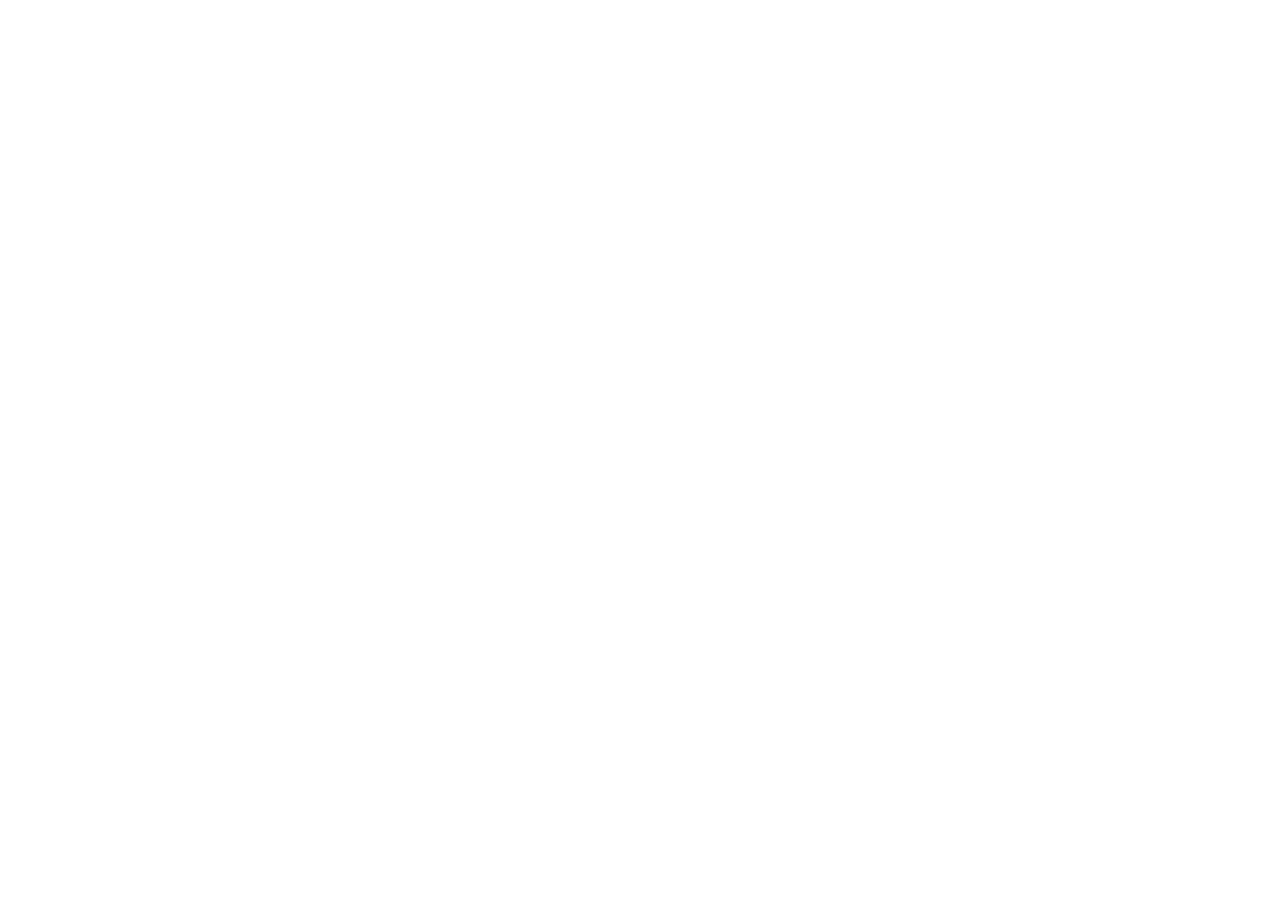
==== bootstrap/index.html @ 2c830a31 "boostrap and tailwind intergration" ====
<!DOCTYPE html>
<html lang="en">
  <head>
    <meta charset="UTF-8" />
    <meta http-equiv="X-UA-Compatible" content="IE=edge" />
    <meta name="viewport" content="width=device-width, initial-scale=1.0" />
    <title>Boostrap Layout</title>
  </head>
  <body></body>
</html>
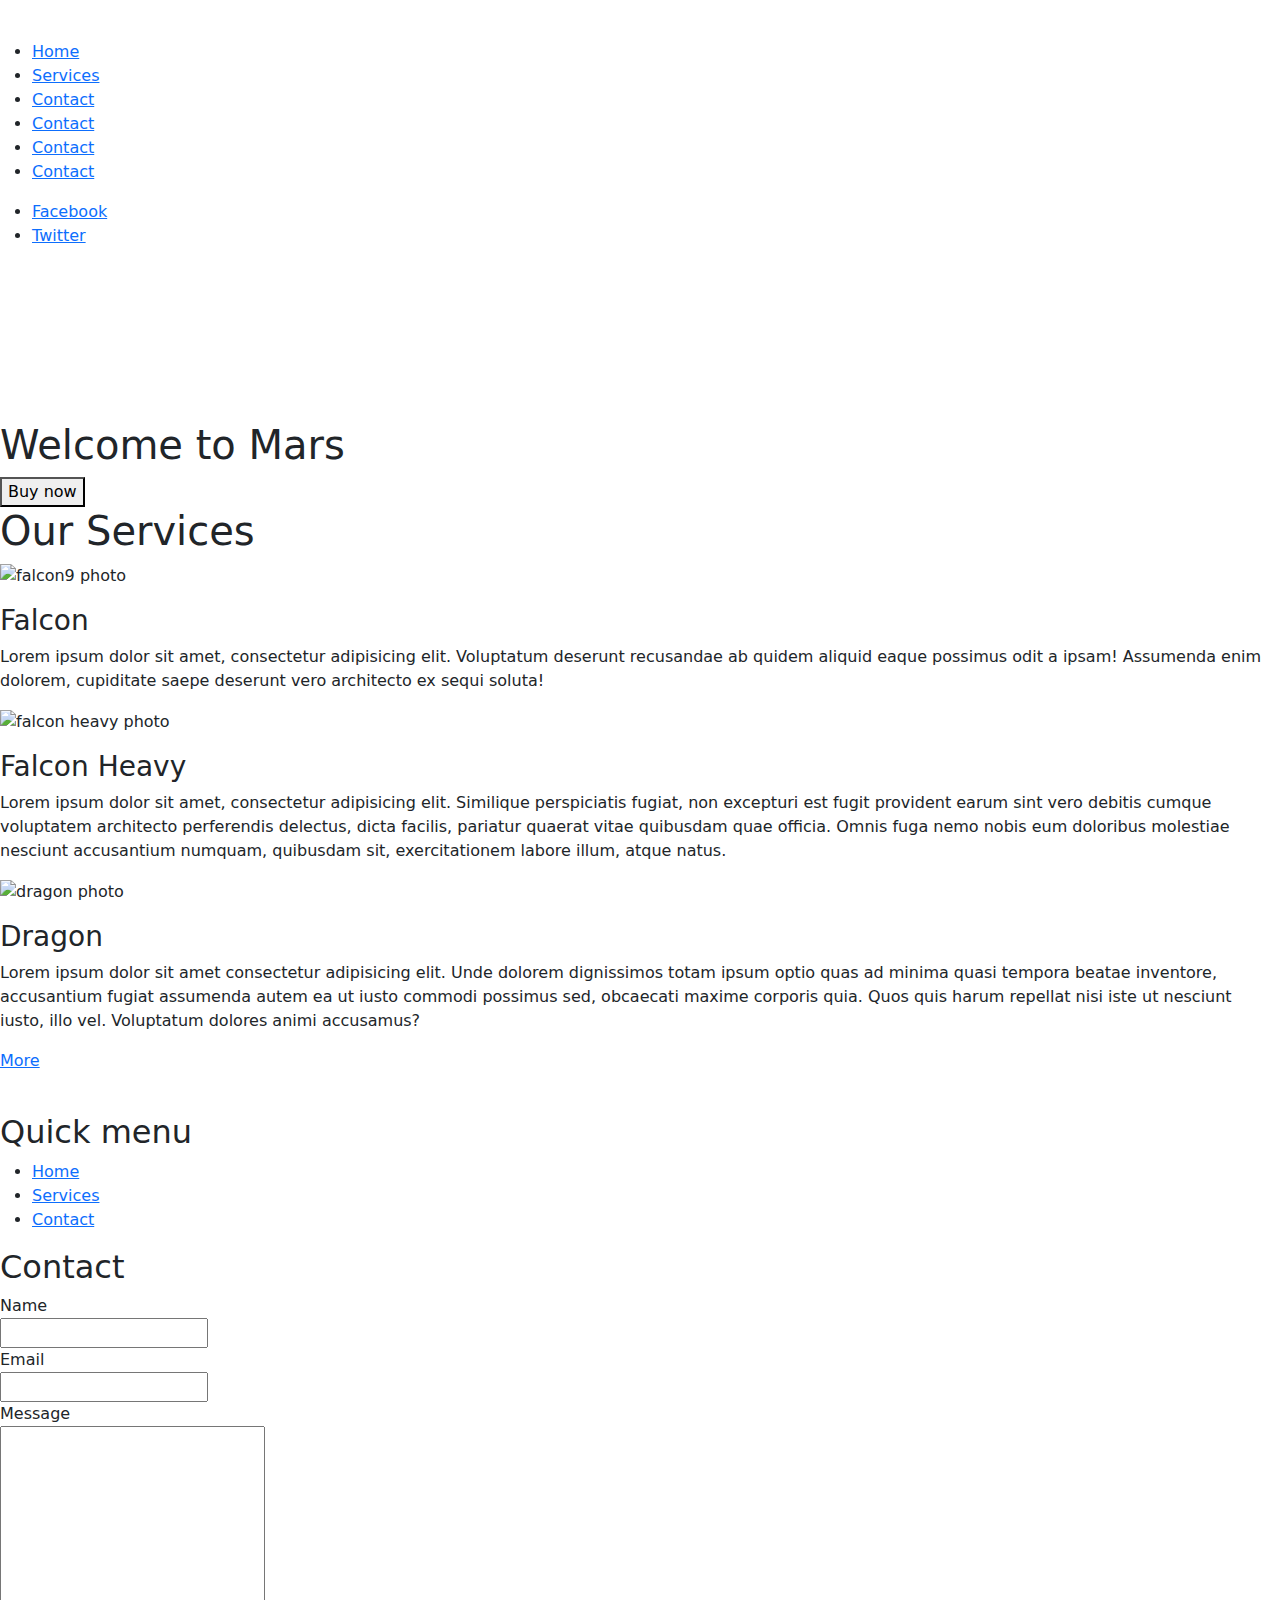
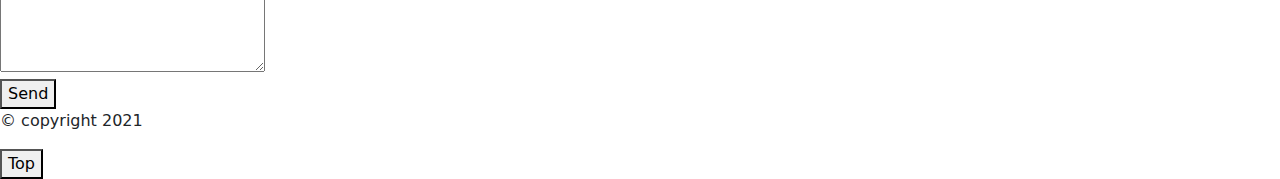
==== commit d1ec604f: "html from ../index to body" ====
--- a/bootstrap/index.html
+++ b/bootstrap/index.html
@@ -4,7 +4,135 @@
     <meta charset="UTF-8" />
     <meta http-equiv="X-UA-Compatible" content="IE=edge" />
     <meta name="viewport" content="width=device-width, initial-scale=1.0" />
+    <link rel="stylesheet" href="css/bootstrap.min.css" />
     <title>Boostrap Layout</title>
   </head>
-  <body></body>
+  <body>
+    <body>
+        <header>
+          <section id="sub-header-1">
+            <figure>
+              <a href=""><img src="img/byte2.png" alt="" /></a>
+            </figure>
+            <nav>
+              <ul>
+                <li><a href="">Home</a></li>
+                <li><a href="">Services</a></li>
+                <div class="dropdown">
+                  <li><a href="">Contact</a></li>
+                  <div class="dropdown-one">
+                    <li><a href="">Contact</a></li>
+                    <li><a href="">Contact</a></li>
+                    <li><a href="">Contact</a></li>
+                  </div>
+                </div>
+              </ul>
+            </nav>
+            <nav>
+              <ul>
+                <li><a href="">Facebook</a></li>
+                <li><a href="">Twitter</a></li>
+              </ul>
+            </nav>
+          </section>
+          <section id="hero">
+            <div class="layout">
+              <video autoplay>
+                <source src="media/video/Space-hero-video.mp4" />
+              </video>
+            </div>
+            <h1>Welcome to Mars</h1>
+            <button>Buy now</button>
+          </section>
+        </header>
+        <main id="services">
+          <h1>Our Services</h1>
+          <article>
+            <figure><img src="img/falcony9.jpeg" alt="falcon9 photo" /></figure>
+            <h3>Falcon</h3>
+            <p>
+              Lorem ipsum dolor sit amet, consectetur adipisicing elit. Voluptatum
+              deserunt recusandae ab quidem aliquid eaque possimus odit a ipsam!
+              Assumenda enim dolorem, cupiditate saepe deserunt vero architecto ex
+              sequi soluta!
+            </p>
+          </article>
+          <article>
+            <figure><img src="img/heavy.jpeg" alt="falcon heavy photo" /></figure>
+            <h3>Falcon Heavy</h3>
+            <p>
+              Lorem ipsum dolor sit amet, consectetur adipisicing elit. Similique
+              perspiciatis fugiat, non excepturi est fugit provident earum sint vero
+              debitis cumque voluptatem architecto perferendis delectus, dicta
+              facilis, pariatur quaerat vitae quibusdam quae officia. Omnis fuga
+              nemo nobis eum doloribus molestiae nesciunt accusantium numquam,
+              quibusdam sit, exercitationem labore illum, atque natus.
+            </p>
+          </article>
+          <article>
+            <figure><img src="img/dragon.jpeg" alt="dragon photo" /></figure>
+            <h3>Dragon</h3>
+            <p>
+              Lorem ipsum dolor sit amet consectetur adipisicing elit. Unde dolorem
+              dignissimos totam ipsum optio quas ad minima quasi tempora beatae
+              inventore, accusantium fugiat assumenda autem ea ut iusto commodi
+              possimus sed, obcaecati maxime corporis quia. Quos quis harum repellat
+              nisi iste ut nesciunt iusto, illo vel. Voluptatum dolores animi
+              accusamus?
+            </p>
+          </article>
+          <footer><a href="#">More</a></footer>
+        </main>
+        <footer>
+          <section>
+            <article>
+              <figure><img src="" alt="" /></figure>
+              <p></p>
+            </article>
+            <nav>
+              <h2>Quick menu</h2>
+              <ul>
+                <li><a href="">Home</a></li>
+                <li><a href="">Services</a></li>
+                <li><a href="">Contact</a></li>
+              </ul>
+            </nav>
+            <article>
+              <h2>Contact</h2>
+              <form action="#" method="post">
+                <div>
+                  <label for="fullname">Name</label><br />
+                  <input type="text" name="fullname" id="fullname" />
+                </div>
+    
+                <div>
+                  <label for="email"> Email</label>
+                  <br />
+                  <input type="text" name="email" id="email" />
+                </div>
+                <div>
+                  <label for="message">Message</label><br />
+                  <textarea
+                    name="message"
+                    id="message"
+                    cols="30"
+                    rows="10"
+                  ></textarea>
+                </div>
+                <button>Send</button>
+              </form>
+            </article>
+          </section>
+          <section>
+            <div>
+              <p>&copy copyright 2021</p>
+            </div>
+            <div>
+              <button>Top</button>
+            </div>
+          </section>
+        </footer>
+    <script src="js/popper.min.js"></script>
+    <script src="js/bootstrap.bundle.min.js"></script>
+  </body>
 </html>
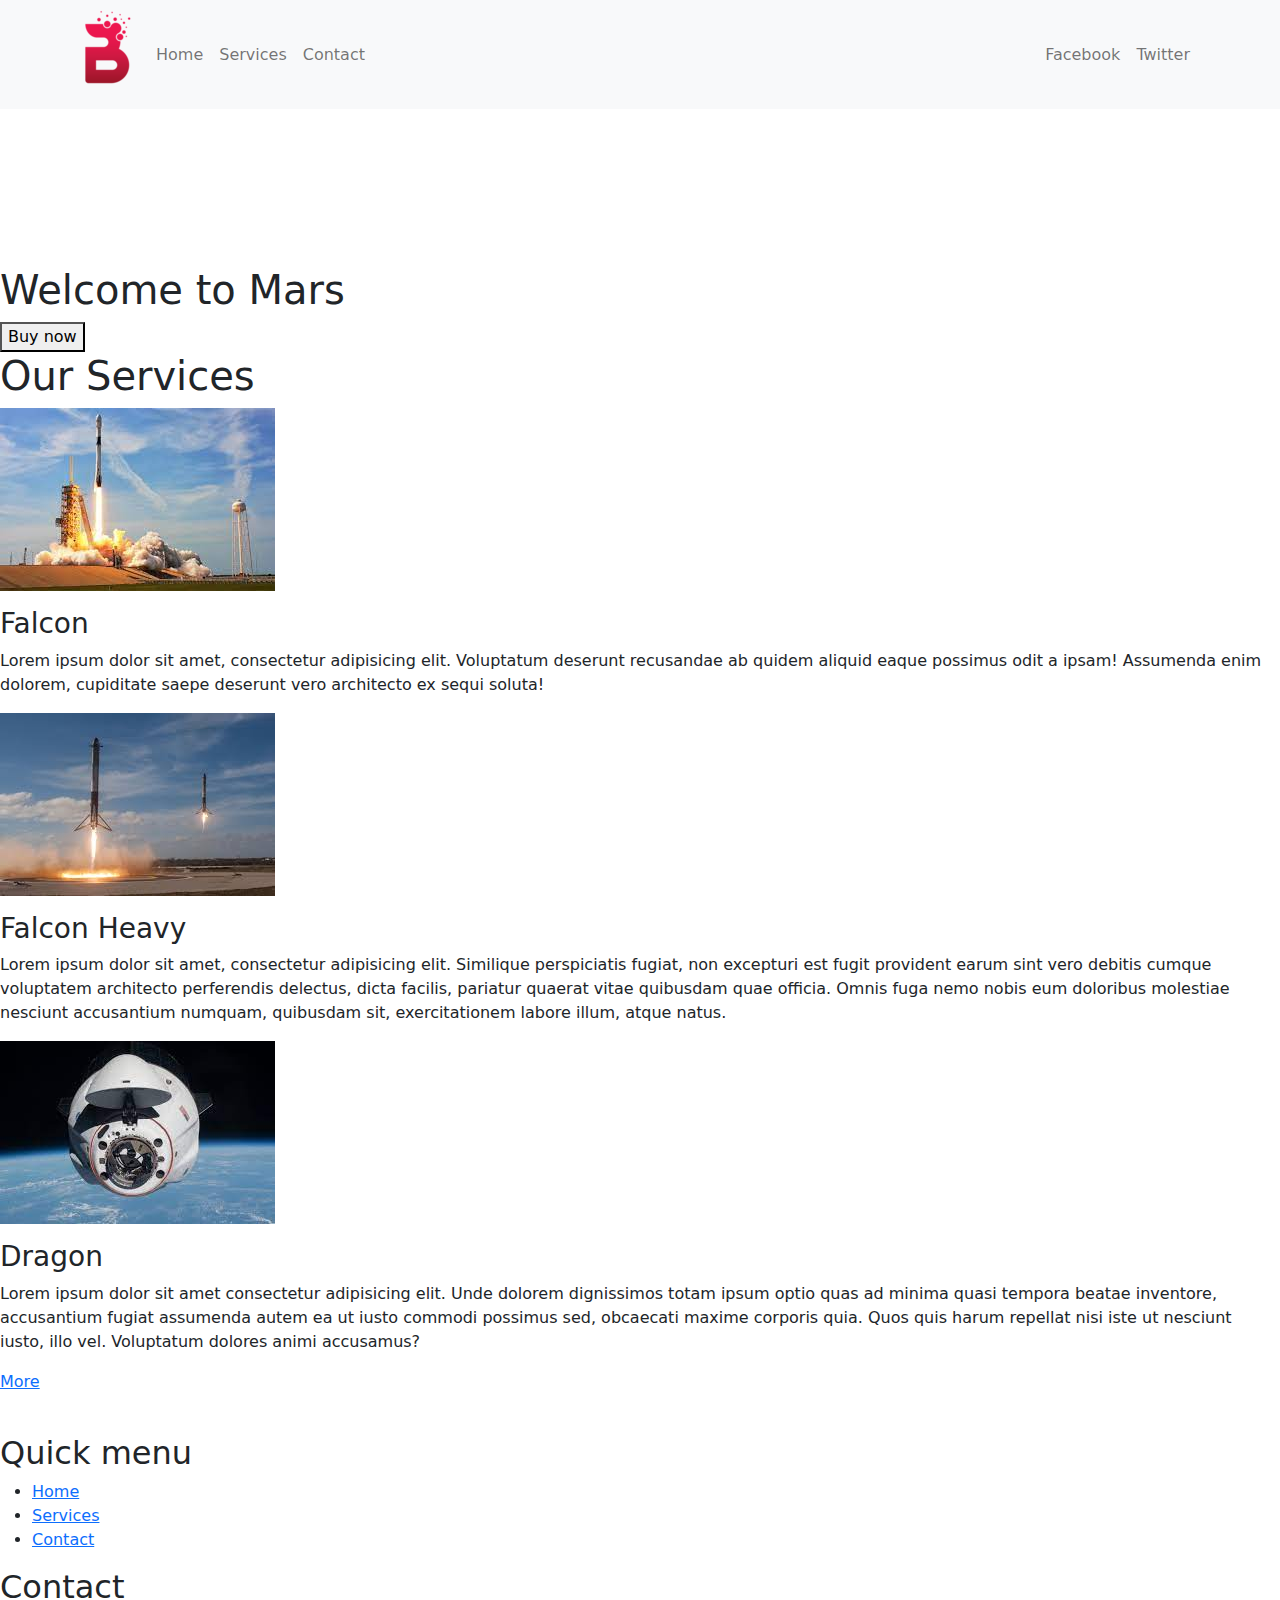
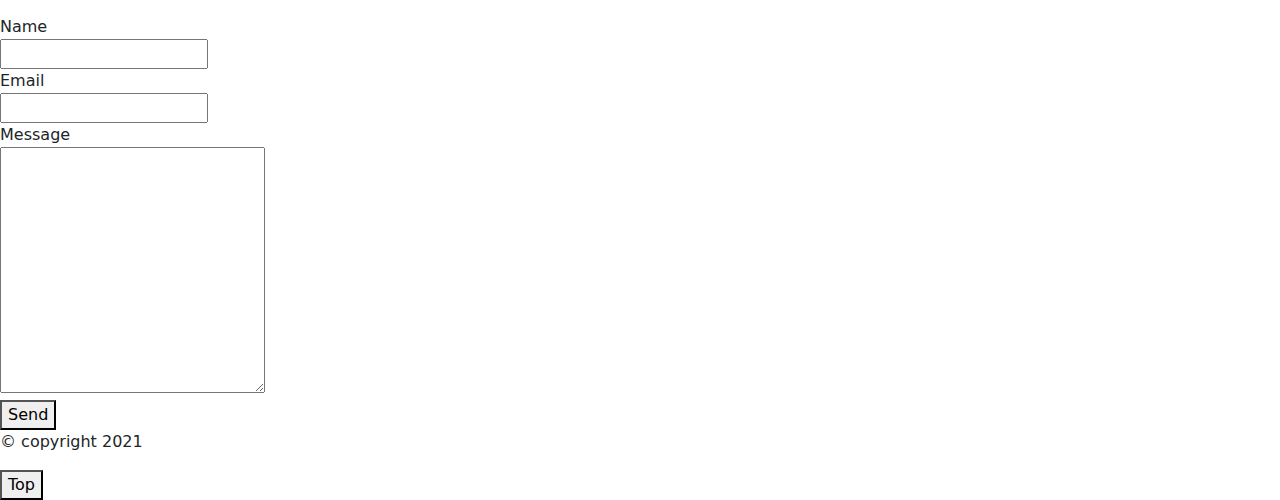
==== commit eb4c535f: "added custom.style.css" ====
--- a/bootstrap/index.html
+++ b/bootstrap/index.html
@@ -5,40 +5,37 @@
     <meta http-equiv="X-UA-Compatible" content="IE=edge" />
     <meta name="viewport" content="width=device-width, initial-scale=1.0" />
     <link rel="stylesheet" href="css/bootstrap.min.css" />
+    <link rel="stylesheet" href="css/custom.style.css">
     <title>Boostrap Layout</title>
   </head>
   <body>
     <body>
+        <nav class="navbar navbar-expand-lg navbar-light bg-light">
+            <div class="container">
+                <figure  class="navbar-brand-container">
+                  <a class="navbar-brand" href=""><img src="media/img/byte2.png" alt="" /></a>
+                </figure>
+                <div class="collapse navbar-collapse" id="navbarSupportedContent">
+                    <ul class="navbar-nav me-auto mb-2 mb-lg-0">
+                        <li class="nav-item"><a class="nav-link" href="">Home</a></li>
+                        <li class="nav-item"><a class="nav-link" href="">Services</a></li>
+                        <li class="nav-item"><a class="nav-link" href="">Contact</a></li>
+                    </ul>
+                    <ul class="navbar-nav ms-auto mb-2 mb-lg-0">
+                        <li class="nav-item"><a class="nav-link" href="">Facebook</a></li>
+                        <li class="nav-item"><a class="nav-link" href="">Twitter</a></li>
+                    </ul>
+                </div>
+                <button class="navbar-toggler" type="button" data-bs-toggle="collapse" data-bs-target="#navbarSupportedContent" aria-controls="navbarSupportedContent" aria-expanded="false" aria-label="Toggle navigation">
+                    <span class="navbar-toggler-icon"></span>
+                  </button>
+            </div>
+        </nav>
         <header>
-          <section id="sub-header-1">
-            <figure>
-              <a href=""><img src="img/byte2.png" alt="" /></a>
-            </figure>
-            <nav>
-              <ul>
-                <li><a href="">Home</a></li>
-                <li><a href="">Services</a></li>
-                <div class="dropdown">
-                  <li><a href="">Contact</a></li>
-                  <div class="dropdown-one">
-                    <li><a href="">Contact</a></li>
-                    <li><a href="">Contact</a></li>
-                    <li><a href="">Contact</a></li>
-                  </div>
-                </div>
-              </ul>
-            </nav>
-            <nav>
-              <ul>
-                <li><a href="">Facebook</a></li>
-                <li><a href="">Twitter</a></li>
-              </ul>
-            </nav>
-          </section>
           <section id="hero">
             <div class="layout">
               <video autoplay>
-                <source src="media/video/Space-hero-video.mp4" />
+                <source src="media/video/Space-hero-video.mp4" type="video/mp4"/>
               </video>
             </div>
             <h1>Welcome to Mars</h1>
@@ -48,7 +45,7 @@
         <main id="services">
           <h1>Our Services</h1>
           <article>
-            <figure><img src="img/falcony9.jpeg" alt="falcon9 photo" /></figure>
+            <figure><img src="media/img/falcony9.jpeg" alt="falcon9 photo" /></figure>
             <h3>Falcon</h3>
             <p>
               Lorem ipsum dolor sit amet, consectetur adipisicing elit. Voluptatum
@@ -58,7 +55,7 @@
             </p>
           </article>
           <article>
-            <figure><img src="img/heavy.jpeg" alt="falcon heavy photo" /></figure>
+            <figure><img src="/media/img/heavy.jpeg" alt="falcon heavy photo" /></figure>
             <h3>Falcon Heavy</h3>
             <p>
               Lorem ipsum dolor sit amet, consectetur adipisicing elit. Similique
@@ -70,7 +67,7 @@
             </p>
           </article>
           <article>
-            <figure><img src="img/dragon.jpeg" alt="dragon photo" /></figure>
+            <figure><img src="media/img/dragon.jpeg" alt="dragon photo" /></figure>
             <h3>Dragon</h3>
             <p>
               Lorem ipsum dolor sit amet consectetur adipisicing elit. Unde dolorem
--- a/bootstrap/css/custom.style.css
+++ b/bootstrap/css/custom.style.css
@@ -0,0 +1,3 @@
+.nav-brand-container {
+  margin: 0;
+}
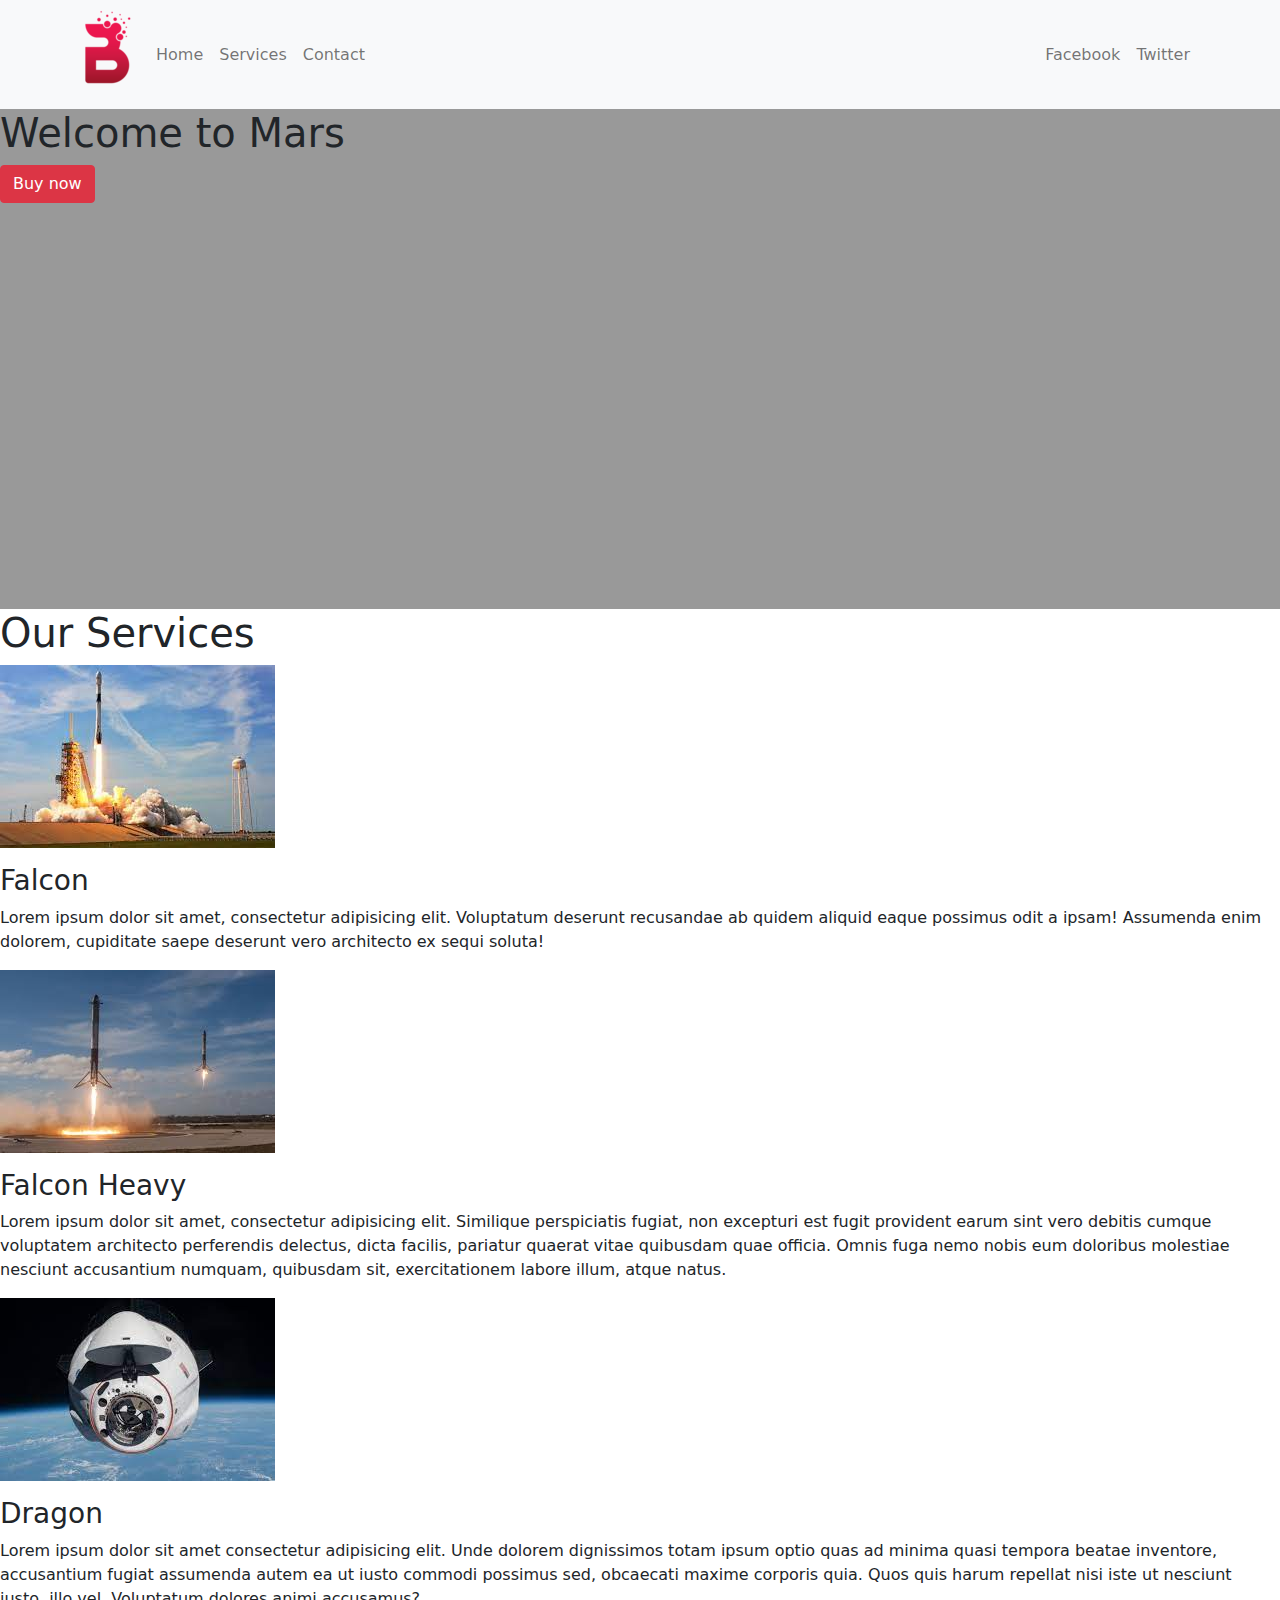
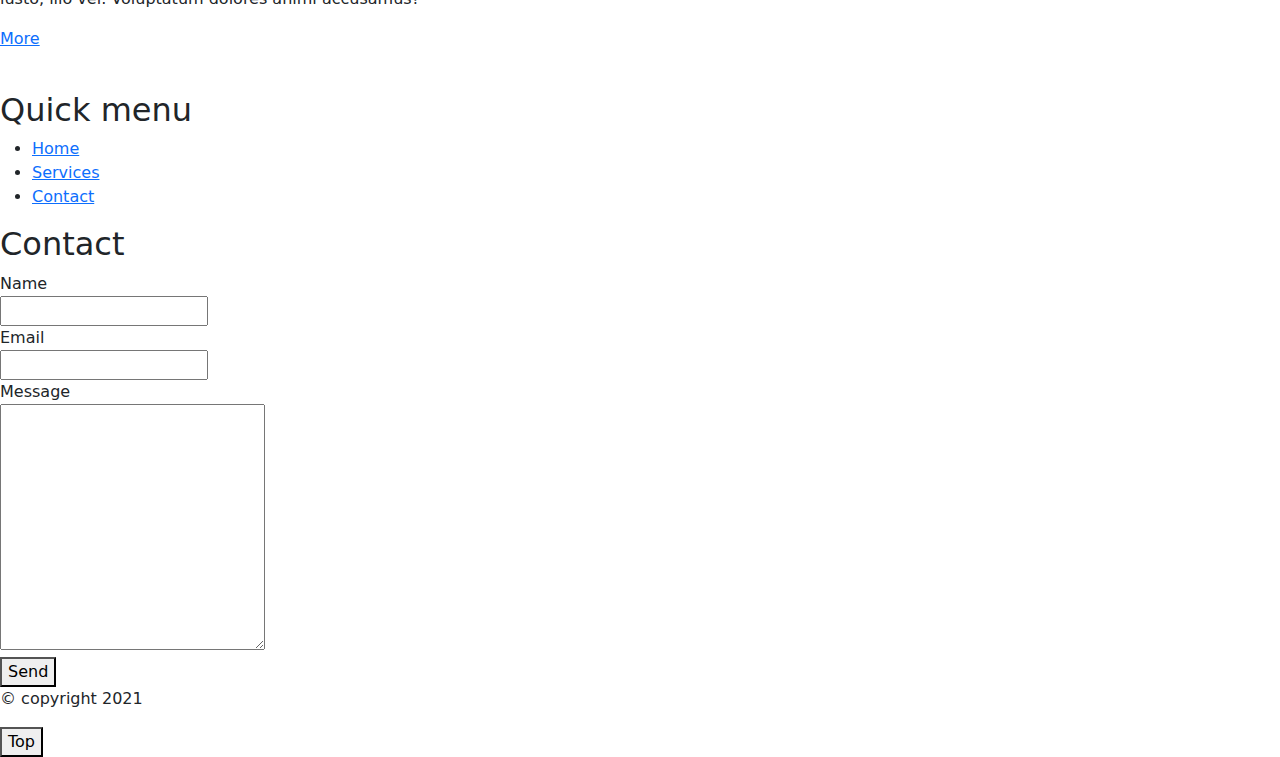
==== commit 7cd9dda4: "hero section" ====
--- a/bootstrap/index.html
+++ b/bootstrap/index.html
@@ -31,15 +31,14 @@
                   </button>
             </div>
         </nav>
-        <header>
-          <section id="hero">
-            <div class="layout">
-              <video autoplay>
-                <source src="media/video/Space-hero-video.mp4" type="video/mp4"/>
-              </video>
-            </div>
+        <header id="hero" class="position-relative d-flex flex-column">
+          <video class="position-absolute" autoplay loop>
+            <source src="media/video/Space-hero-video.mp4" type="video/mp4"/>
+          </video>
+
+          <section id="layer">
             <h1>Welcome to Mars</h1>
-            <button>Buy now</button>
+            <button class="btn btn-danger">Buy now</button>
           </section>
         </header>
         <main id="services">
--- a/bootstrap/css/custom.style.css
+++ b/bootstrap/css/custom.style.css
@@ -1,3 +1,18 @@
 .nav-brand-container {
   margin: 0;
 }
+
+#hero {
+  height: 500px;
+  overflow: hidden;
+}
+
+header > video {
+  z-index: 100;
+}
+
+#layer {
+  background-color: rgba(0, 0, 0, 0.4);
+  z-index: 101;
+  height: 500px;
+}
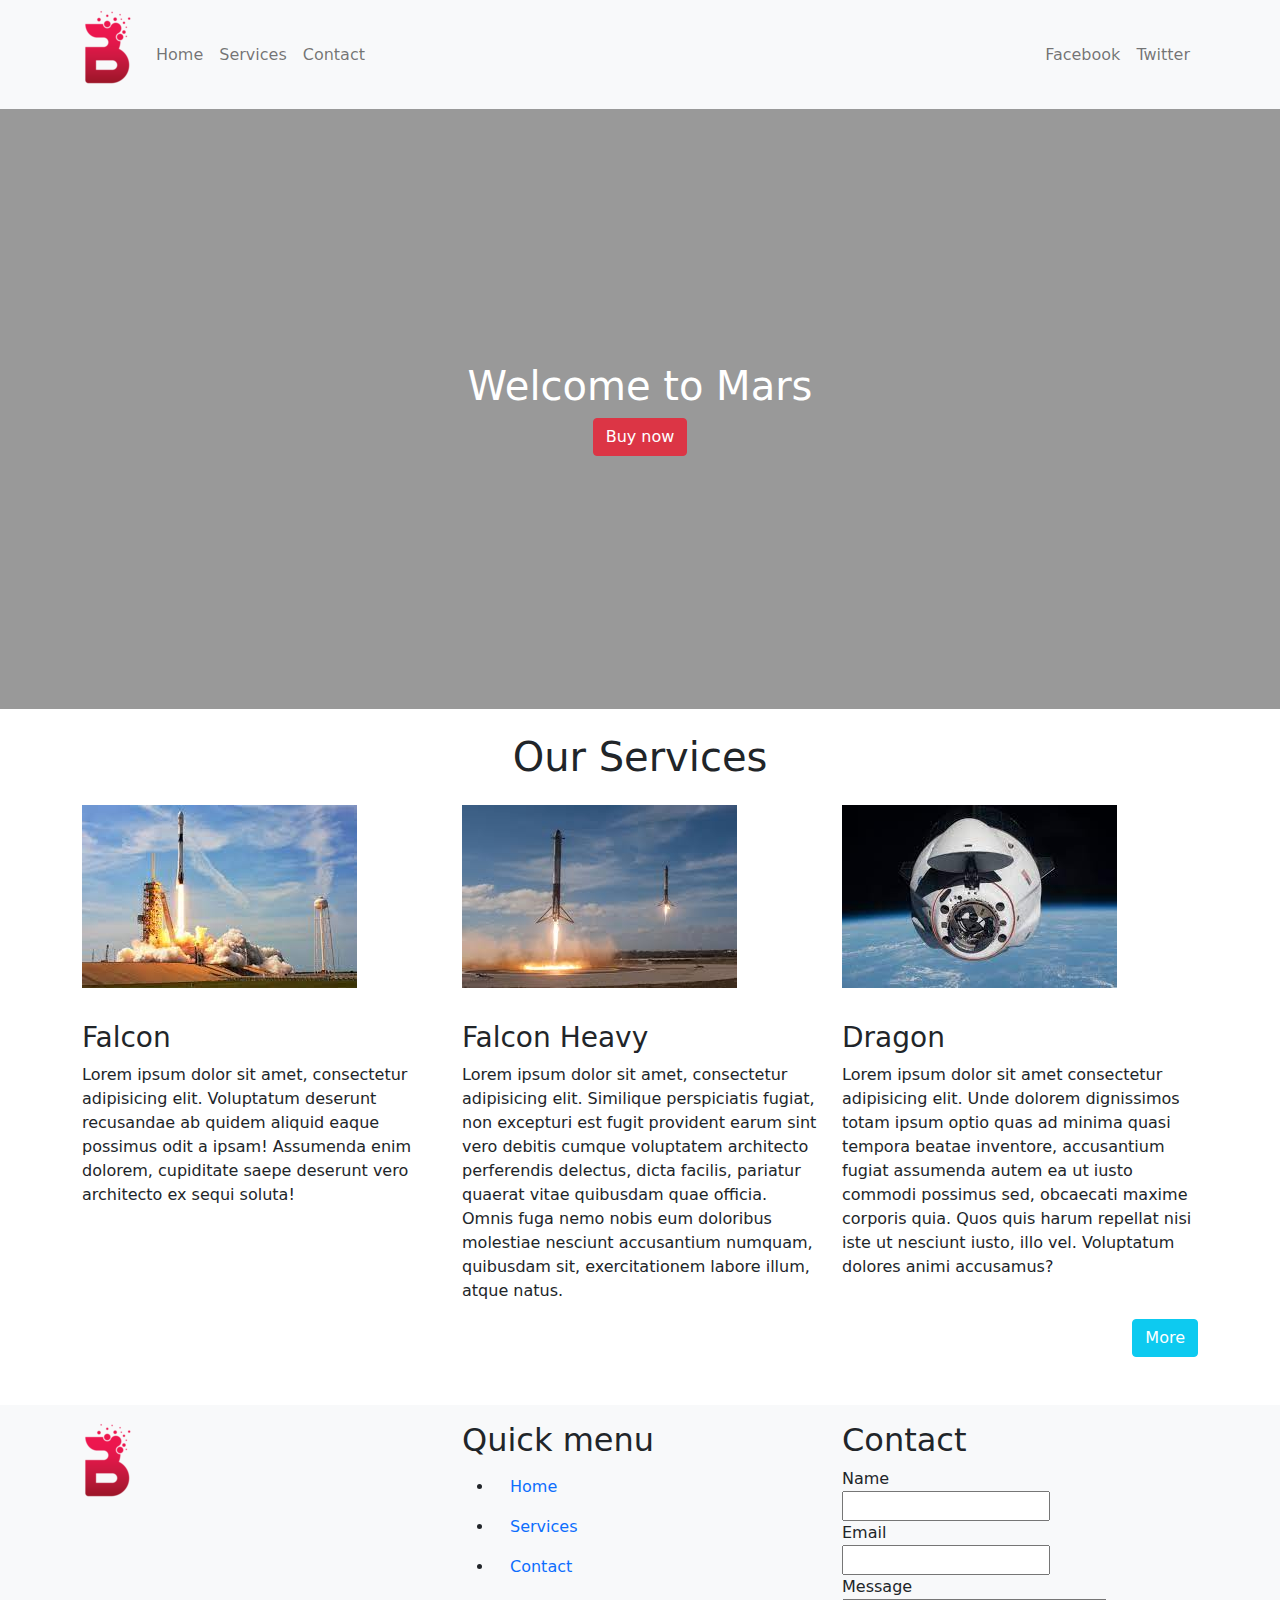
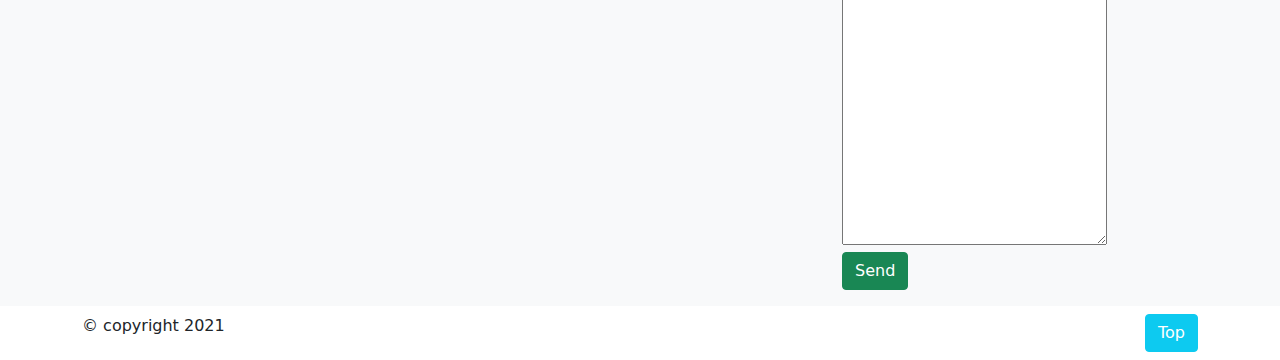
==== commit b5cbbaf6: "footer layout" ====
--- a/bootstrap/index.html
+++ b/bootstrap/index.html
@@ -31,101 +31,107 @@
                   </button>
             </div>
         </nav>
-        <header id="hero" class="position-relative d-flex flex-column">
+        <header id="hero" class="position-relative d-flex flex-column overflow-hidden">
           <video class="position-absolute" autoplay loop>
             <source src="media/video/Space-hero-video.mp4" type="video/mp4"/>
           </video>
 
-          <section id="layer">
-            <h1>Welcome to Mars</h1>
+          <section id="layer" class="d-flex flex-column justify-content-center align-items-center">
+            <h1 class="text-white">Welcome to Mars</h1>
             <button class="btn btn-danger">Buy now</button>
           </section>
         </header>
-        <main id="services">
-          <h1>Our Services</h1>
-          <article>
-            <figure><img src="media/img/falcony9.jpeg" alt="falcon9 photo" /></figure>
-            <h3>Falcon</h3>
-            <p>
-              Lorem ipsum dolor sit amet, consectetur adipisicing elit. Voluptatum
-              deserunt recusandae ab quidem aliquid eaque possimus odit a ipsam!
-              Assumenda enim dolorem, cupiditate saepe deserunt vero architecto ex
-              sequi soluta!
-            </p>
-          </article>
-          <article>
-            <figure><img src="/media/img/heavy.jpeg" alt="falcon heavy photo" /></figure>
-            <h3>Falcon Heavy</h3>
-            <p>
-              Lorem ipsum dolor sit amet, consectetur adipisicing elit. Similique
-              perspiciatis fugiat, non excepturi est fugit provident earum sint vero
-              debitis cumque voluptatem architecto perferendis delectus, dicta
-              facilis, pariatur quaerat vitae quibusdam quae officia. Omnis fuga
-              nemo nobis eum doloribus molestiae nesciunt accusantium numquam,
-              quibusdam sit, exercitationem labore illum, atque natus.
-            </p>
-          </article>
-          <article>
-            <figure><img src="media/img/dragon.jpeg" alt="dragon photo" /></figure>
-            <h3>Dragon</h3>
-            <p>
-              Lorem ipsum dolor sit amet consectetur adipisicing elit. Unde dolorem
-              dignissimos totam ipsum optio quas ad minima quasi tempora beatae
-              inventore, accusantium fugiat assumenda autem ea ut iusto commodi
-              possimus sed, obcaecati maxime corporis quia. Quos quis harum repellat
-              nisi iste ut nesciunt iusto, illo vel. Voluptatum dolores animi
-              accusamus?
-            </p>
-          </article>
-          <footer><a href="#">More</a></footer>
-        </main>
+        
+        <section id="services" class="container mb-5">
+          <h1 class="text-center mt-4 mb-4">Our Services</h1>
+          <main class="row">
+            <article class="col-4 overflow-hidden">
+              <figure >
+                <img src="media/img/falcony9.jpeg" alt="falcon9 photo" /></figure>
+              <h3>Falcon</h3>
+              <p>
+                Lorem ipsum dolor sit amet, consectetur adipisicing elit. Voluptatum
+                deserunt recusandae ab quidem aliquid eaque possimus odit a ipsam!
+                Assumenda enim dolorem, cupiditate saepe deserunt vero architecto ex
+                sequi soluta!
+              </p>
+            </article>
+            <article class="col-4 overflow-hidden">
+              <figure><img src="/media/img/heavy.jpeg" alt="falcon heavy photo" /></figure>
+              <h3>Falcon Heavy</h3>
+              <p>
+                Lorem ipsum dolor sit amet, consectetur adipisicing elit. Similique
+                perspiciatis fugiat, non excepturi est fugit provident earum sint vero
+                debitis cumque voluptatem architecto perferendis delectus, dicta
+                facilis, pariatur quaerat vitae quibusdam quae officia. Omnis fuga
+                nemo nobis eum doloribus molestiae nesciunt accusantium numquam,
+                quibusdam sit, exercitationem labore illum, atque natus.
+              </p>
+            </article>
+            <article class="col-4 overflow-hidden">
+              <figure><img src="media/img/dragon.jpeg" alt="dragon photo" /></figure>
+              <h3>Dragon</h3>
+              <p>
+                Lorem ipsum dolor sit amet consectetur adipisicing elit. Unde dolorem
+                dignissimos totam ipsum optio quas ad minima quasi tempora beatae
+                inventore, accusantium fugiat assumenda autem ea ut iusto commodi
+                possimus sed, obcaecati maxime corporis quia. Quos quis harum repellat
+                nisi iste ut nesciunt iusto, illo vel. Voluptatum dolores animi
+                accusamus?
+              </p>
+            </article>
+          </main>
+          <p class="text-end">
+              <a  class="btn btn-info text-white" href="#">More</a>
+          </p>
+        </section>
+        
         <footer>
-          <section>
-            <article>
-              <figure><img src="" alt="" /></figure>
-              <p></p>
-            </article>
-            <nav>
-              <h2>Quick menu</h2>
-              <ul>
-                <li><a href="">Home</a></li>
-                <li><a href="">Services</a></li>
-                <li><a href="">Contact</a></li>
-              </ul>
-            </nav>
-            <article>
-              <h2>Contact</h2>
-              <form action="#" method="post">
-                <div>
-                  <label for="fullname">Name</label><br />
-                  <input type="text" name="fullname" id="fullname" />
-                </div>
-    
-                <div>
-                  <label for="email"> Email</label>
-                  <br />
-                  <input type="text" name="email" id="email" />
-                </div>
-                <div>
-                  <label for="message">Message</label><br />
-                  <textarea
-                    name="message"
-                    id="message"
-                    cols="30"
-                    rows="10"
-                  ></textarea>
-                </div>
-                <button>Send</button>
-              </form>
-            </article>
+          <section class="bg-light pt-3 pb-3">
+            <section class="container">
+              <main class="row">
+                <article class="col-4">
+                  <figure><img src="media/img/byte2.png" alt="" /></figure>
+                  <p></p>
+                </article>
+                <nav class="col-4">
+                  <h2>Quick menu</h2>
+                  <ul>
+                    <li class="nav-item"><a href="" class="nav-link">Home</a></li>
+                    <li class="nav-item"><a href="" class="nav-link">Services</a></li>
+                    <li class="nav-item"><a href="" class="nav-link">Contact</a></li>
+                  </ul>
+                </nav>
+                <article class="col-4">
+                  <h2>Contact</h2>
+                  <form action="#" method="post">
+                    <div>
+                      <label for="fullname">Name</label><br />
+                      <input type="text" name="fullname" id="fullname" />
+                    </div>
+                    <div>
+                      <label for="email"> Email</label>
+                      <br />
+                      <input type="text" name="email" id="email" />
+                    </div>
+                    <div>
+                      <label for="message">Message</label><br />
+                      <textarea
+                        name="message"
+                        id="message"
+                        cols="30"
+                        rows="10"
+                      ></textarea>
+                    </div>
+                    <button class="btn btn-success">Send</button>
+                  </form>
+                </article>
+              </main>
+            </section>
           </section>
-          <section>
-            <div>
-              <p>&copy copyright 2021</p>
-            </div>
-            <div>
-              <button>Top</button>
-            </div>
+          <section class="container d-flex justify-content-between pt-2 pb-2">
+              <span>&copy; copyright 2021</span>
+              <a href="#top" class="btn btn-info text-white">Top</a>
           </section>
         </footer>
     <script src="js/popper.min.js"></script>
--- a/bootstrap/css/custom.style.css
+++ b/bootstrap/css/custom.style.css
@@ -3,8 +3,7 @@
 }
 
 #hero {
-  height: 500px;
-  overflow: hidden;
+  height: 600px;
 }
 
 header > video {
@@ -14,5 +13,9 @@
 #layer {
   background-color: rgba(0, 0, 0, 0.4);
   z-index: 101;
-  height: 500px;
+  height: 600px;
 }
+
+#services article figure {
+  height: 200px;
+}
